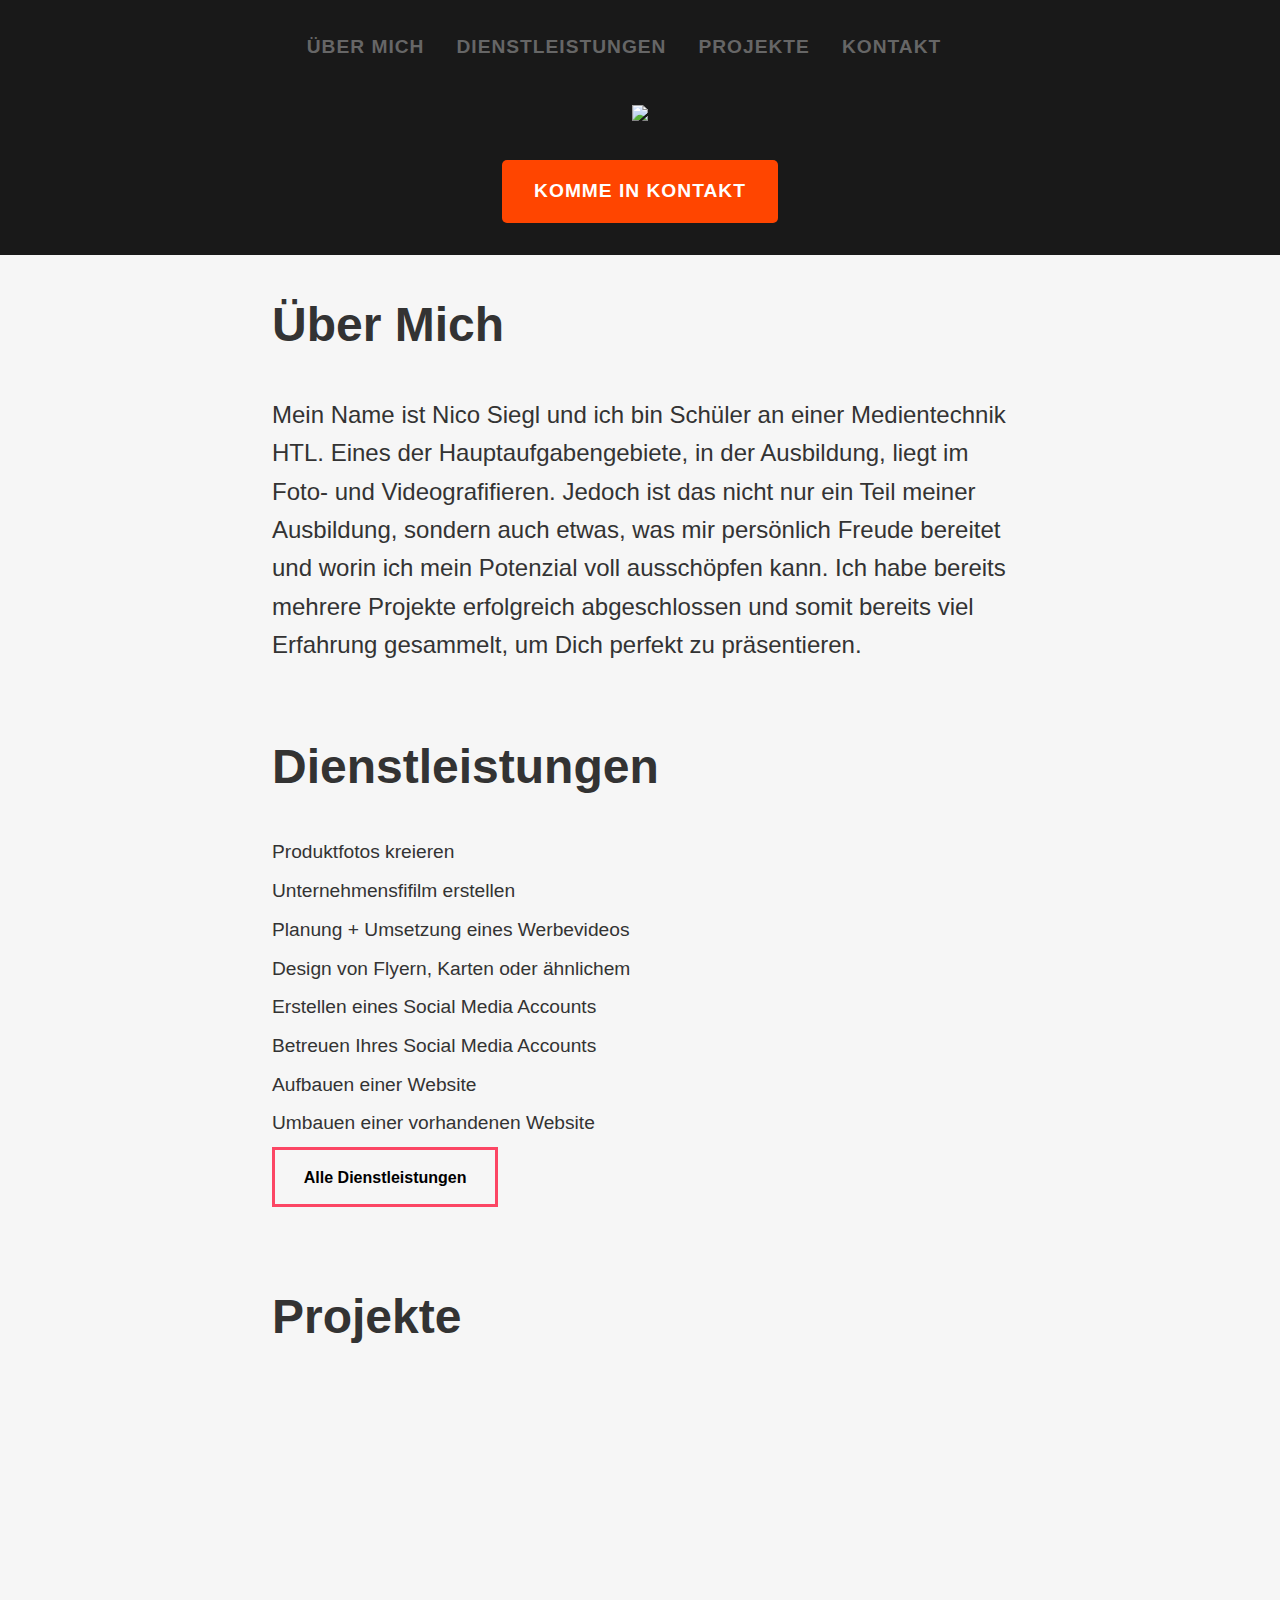
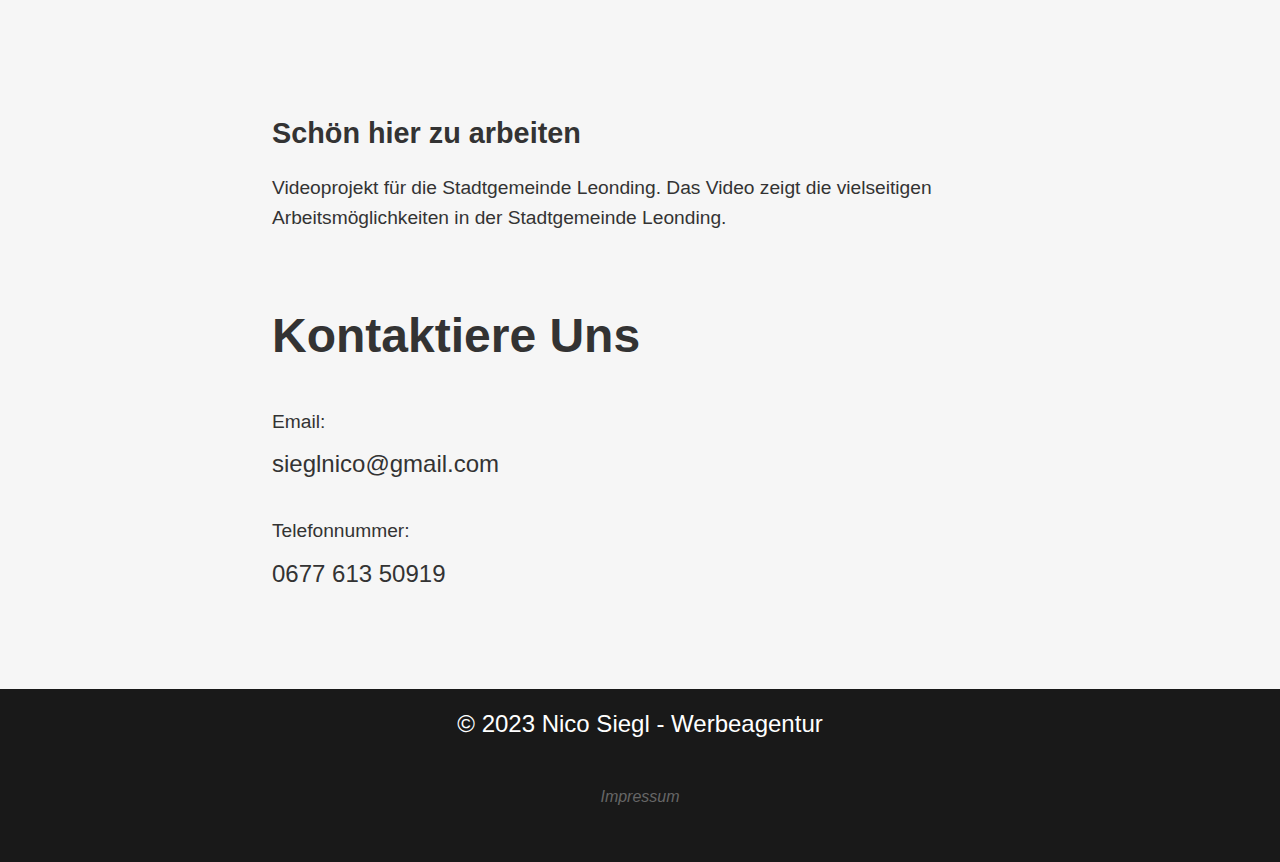
==== index.html @ 6b0ece73 "Add files via upload" ====
<!DOCTYPE html>
<html>
	<head>
		<meta charset="UTF-8">
		<meta name="viewport" content="width=device-width, initial-scale=1.0">
    <script src="./main.js"></script>
	<link rel="icon" type="image/png" href="test.png" sizes="16x16">
		<title>Nico Siegl - Werbeagentur</title>
		<link rel="stylesheet" href="main.css">
	</head>
	<body>
		<header>
			<nav>
				<ul>
					<li><a href="#about">Über Mich</a></li>
					<li><a href="#services">Dienstleistungen</a></li>
					<li><a href="#portfolio">Projekte</a></li>
					<li><a href="#contact">Kontakt</a></li>
				</ul>
			</nav>
			<!-- <h1>Nico Siegl</h1>
			<p>Deine Werbung in meinen Händen</p> -->
			<img src="./images/Logo.png" width="30%"><br>
			<a href="#contact" class="cta">Komme in Kontakt</a>
		</header>

		<main>
			<section id="about">
				<h2>Über Mich</h2>
				<p>Mein Name ist Nico Siegl und ich bin Schüler an einer Medientechnik HTL. Eines der Hauptaufgabengebiete, in der Ausbildung, liegt im Foto- und Videografifieren. Jedoch ist das nicht nur ein Teil meiner Ausbildung, sondern auch etwas, was mir persönlich Freude bereitet und worin ich mein Potenzial voll ausschöpfen kann. Ich habe bereits mehrere Projekte erfolgreich abgeschlossen und somit bereits viel Erfahrung gesammelt, um Dich perfekt zu präsentieren.</p>
			</section>

			<section id="services">
				<h2>Dienstleistungen</h2>
				<ul>
					<li>Produktfotos kreieren</li>
					<li>Unternehmensfifilm erstellen</li>
					<li>Planung + Umsetzung eines Werbevideos</li>
					<li>Design von Flyern, Karten oder ähnlichem</li>
					<li>Erstellen eines Social Media Accounts</li>
					<li>Betreuen Ihres Social Media Accounts</li>
          <li>Aufbauen einer Website</li>
          <li>Umbauen einer vorhandenen Website</li>
				</ul>

        <a class="btn" href="./files/Flyer-Angebote.pdf" download target="_blank">Alle Dienstleistungen</a>
			</section>

			<section id="portfolio">
				<h2>Projekte</h2>
				<div class="portfolio-item">
          <iframe width="560" height="315" src="https://www.youtube.com/embed/xik0evnvDrM" title="YouTube video player" frameborder="0" allow="accelerometer; autoplay; clipboard-write; encrypted-media; gyroscope; picture-in-picture; web-share" allowfullscreen></iframe>
					<h3>Schön hier zu arbeiten</h3>
					<p>Videoprojekt für die Stadtgemeinde Leonding. Das Video zeigt die vielseitigen Arbeitsmöglichkeiten in der Stadtgemeinde Leonding.</p>
				</div>
				
			</section>

			<section id="contact">
				<h2>Kontaktiere Uns</h2>
				<form action="#" method="post">
					<label for="email">Email:</label>
					<p type="email" id="email">sieglnico@gmail.com</p>
					<label for="message">Telefonnummer:</label>
					<p type="message" id="message">0677 613 50919</p>
				</form>
			</section>
		</main>

		<footer>
			<p>&copy; 2023 Nico Siegl - Werbeagentur</p>
			<p><b><a href="./pages/impressum/impressum.html">Impressum</a></b></p>
		</footer>
	</body>
</html>
---- main.css ----
/* Reset */
* {
	box-sizing: border-box;
	margin: 0;
	padding: 0;
}

/* Global styles */
body {
	font-family: 'Montserrat', sans-serif;
	font-size: 16px;
	line-height: 1.6;
	color: #333;
	background-color: #F6F6F6;
}

a {
	color: #666;
	text-decoration: none;
}

a:hover {
	color: #c1c1c1;
  transition: color 0.2s;
}

ul {
	list-style: none;
}

img {
	max-width: 100%;
	height: auto;
}

header {
	background-color: #191919;
	color: #fff;
	padding: 2rem;
	text-align: center;
}

nav ul {
	display: flex;
	justify-content: center;
	margin-bottom: 2rem;
}

nav li {
	margin-right: 2rem;
  
}

nav a {
	font-size: 1.2rem;
	font-weight: 600;
	letter-spacing: 1px;
	text-transform: uppercase;
}

h1 {
	font-size: 4rem;
	margin-top: 2rem;
}

p {
	font-size: 1.5rem;
	margin-bottom: 2rem;
}

.cta {
	display: inline-block;
	padding: 1rem 2rem;
	background-color: #FF4500;
	color: #fff;
	font-size: 1.2rem;
	font-weight: 600;
	letter-spacing: 1px;
	text-transform: uppercase;
	margin-top: 2rem;
	border-radius: 5px;
}

.cta:hover {
	background-color: #FF6347;
}

main {
	max-width: 800px;
	margin: 0 auto;
	padding: 2rem;
}

section {
	margin-bottom: 4rem;
}

h2 {
	font-size: 3rem;
	margin-bottom: 2rem;
}

ul li {
	font-size: 1.2rem;
	margin-bottom: 0.5rem;
}

.portfolio-item {
	margin-bottom: 2rem;
}

.portfolio-item h3 {
	font-size: 1.8rem;
	margin-bottom: 1rem;
}

.portfolio-item p {
	font-size: 1.2rem;
	margin-bottom: 1rem;
}

form label {
	display: block;
	font-size: 1.2rem;
	margin-bottom: 0.5rem;
}

form input,
form textarea {
	display: block;
	width: 100%;
	padding: 0.5rem;
	font-size: 1.2rem;
	margin-bottom: 1rem;
	border: 1px solid #ccc;
	border-radius: 5px;
}

form input[type="submit"] {
	background-color: #FF4500;
	color: #fff;
	font-size: 1.2rem;
	font-weight: 600;
	letter-spacing: 1px;
	text-transform: uppercase;
	padding: 1rem 2rem;
	border: none;
	border-radius: 5px;
	cursor: pointer;
}

form input[type="submit"]:hover {
	background-color: #FF6347;
}

footer {
	background-color: #191919;
	color: #fff;
	padding: 1rem;
	text-align: center;
}

@media screen and (max-width: 768px) {
	header {
		padding: 1rem;
	}

	nav ul {
		flex-direction: column;
	}

	nav li {
		margin-right: 0;
		margin-bottom: 1rem;
	}

	h1 {
		font-size: 3rem;
		margin-top: 1rem;
	}

	p {
		font-size: 1.2rem;
		margin-bottom: 1rem;
	}

	.cta {
		display: block;
		margin-top: 1rem;
		margin-bottom: 1rem;
		padding: 1rem;
		text-align: center;
	}

	main {
		padding: 1rem;
	}

	section {
		margin-bottom: 2rem;
	}

	h2 {
		font-size: 2rem;
		margin-bottom: 1rem;
	}

	.portfolio-item h3 {
		font-size: 1.5rem;
		margin-bottom: 0.5rem;
	}

	.portfolio-item p {
		font-size: 1.1rem;
		margin-bottom: 0.5rem;
	}

	form label {
		font-size: 1.1rem;
		margin-bottom: 0.5rem;
	}

	form input,
	form textarea {
		font-size: 1.1rem;
		margin-bottom: 0.5rem;
	}

	form input[type="submit"] {
		font-size: 1.1rem;
		padding: 0.8rem 2rem;
	}
}

.btn {
  display: inline-block;
  padding: 0.9rem 1.8rem;
  font-size: 16px;
  font-weight: 700;
  color: black;
  border: 3px solid rgb(252, 70, 100);
  cursor: pointer;
  position: relative;
  background-color: transparent;
  text-decoration: none;
  overflow: hidden;
  z-index: 1;
  font-family: inherit;
 }
 
 .btn::before {
  content: "";
  position: absolute;
  left: 0;
  top: 0;
  width: 100%;
  height: 100%;
  background-color: rgb(252, 70, 100);
  transform: translateX(-100%);
  transition: all .3s;
  z-index: -1;
 }
 
 .btn:hover::before {
  transform: translateX(0);
 }


 b{
	font-weight: lighter;
	font-style: italic;
	font-size:medium;
 }
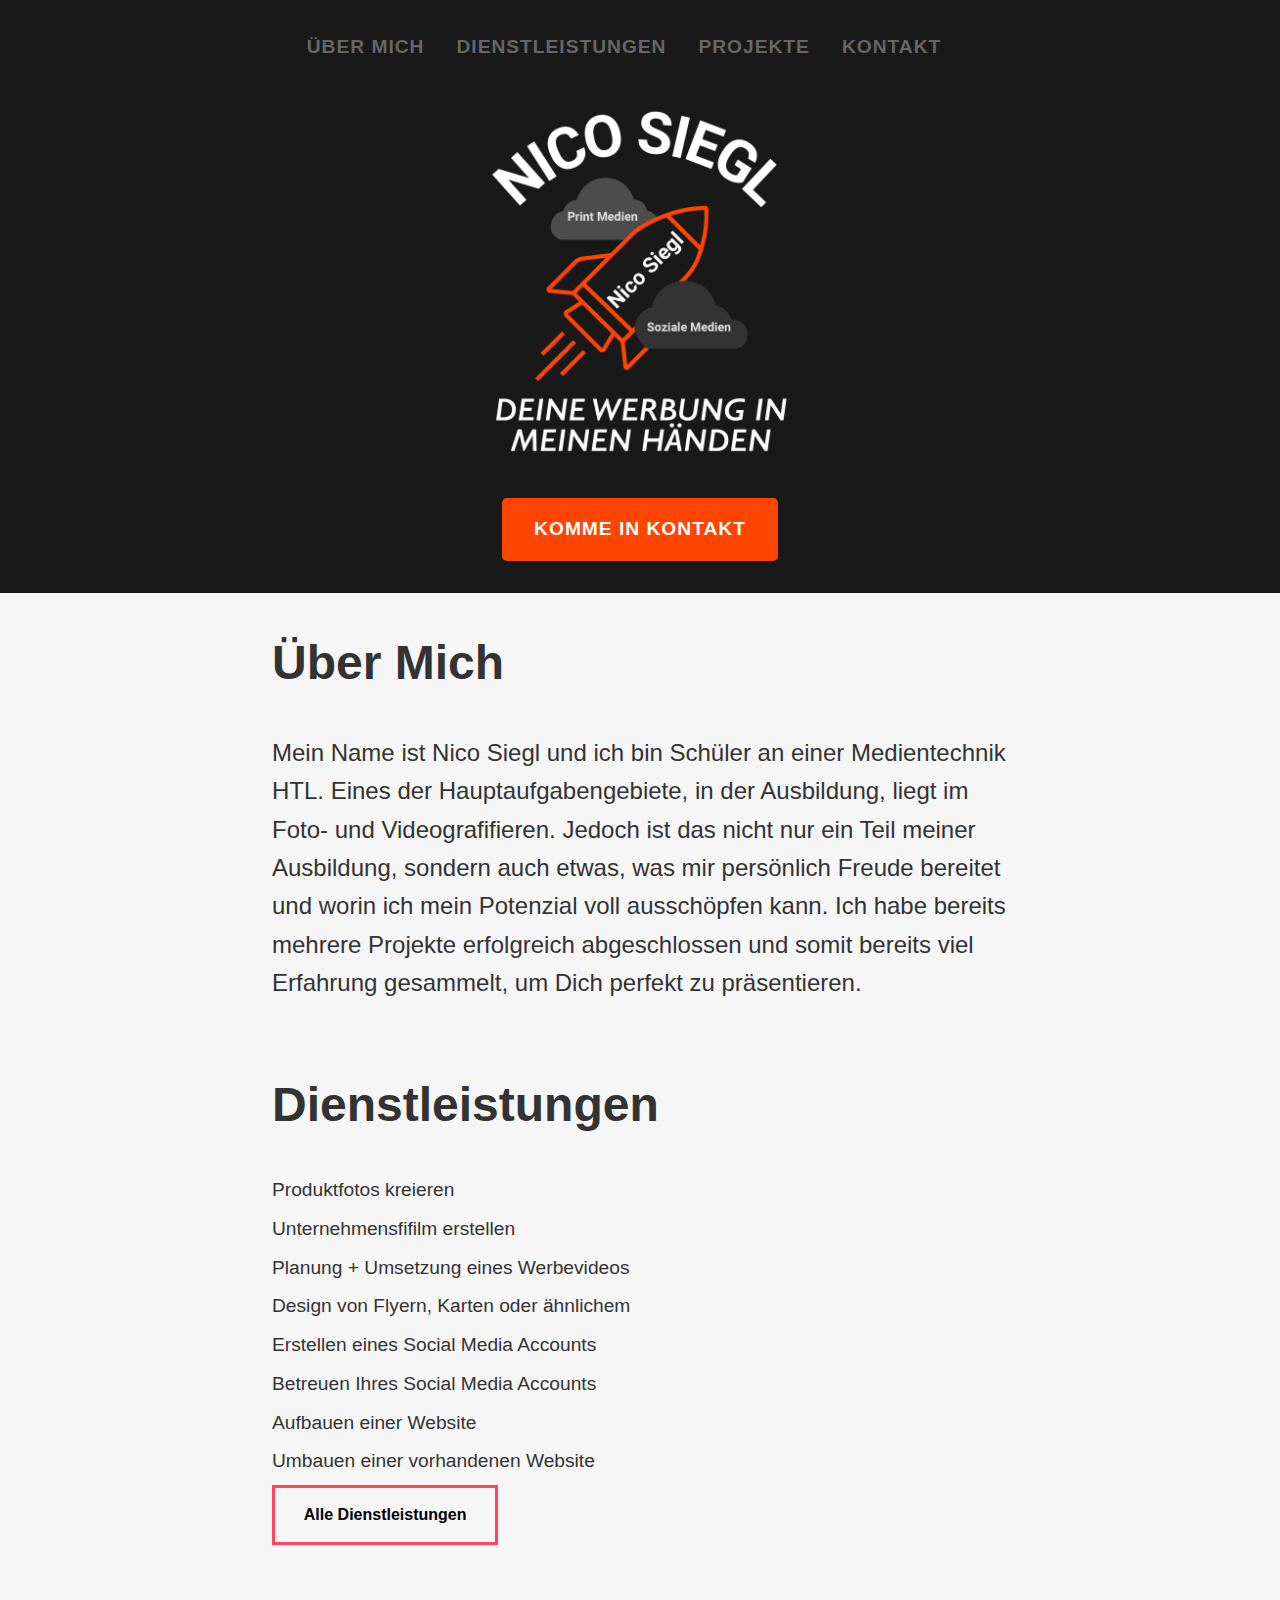
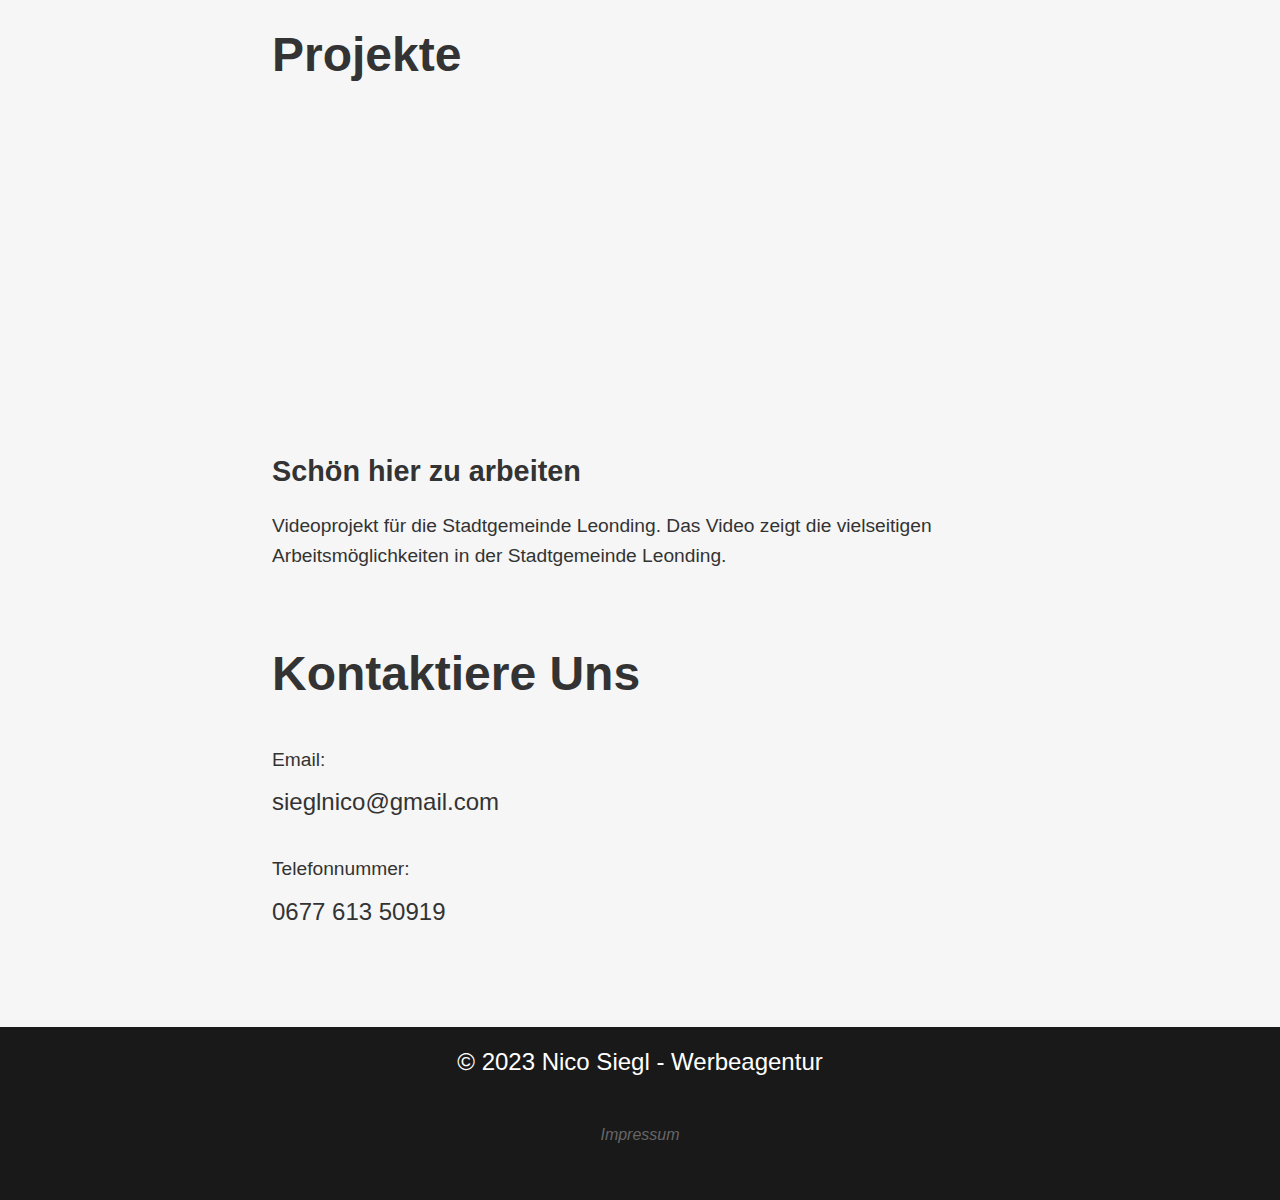
==== commit b34e032b: "Update index.html" ====
--- a/index.html
+++ b/index.html
@@ -2,6 +2,7 @@
 <html>
 	<head>
 		<meta charset="UTF-8">
+		<meta name="google-site-verification" content="EaaV_gbaYpy1Q0GVDEZ5HV2PXWoumx7Ljxgv7KE9rsQ" />
 		<meta name="viewport" content="width=device-width, initial-scale=1.0">
     <script src="./main.js"></script>
 	<link rel="icon" type="image/png" href="test.png" sizes="16x16">
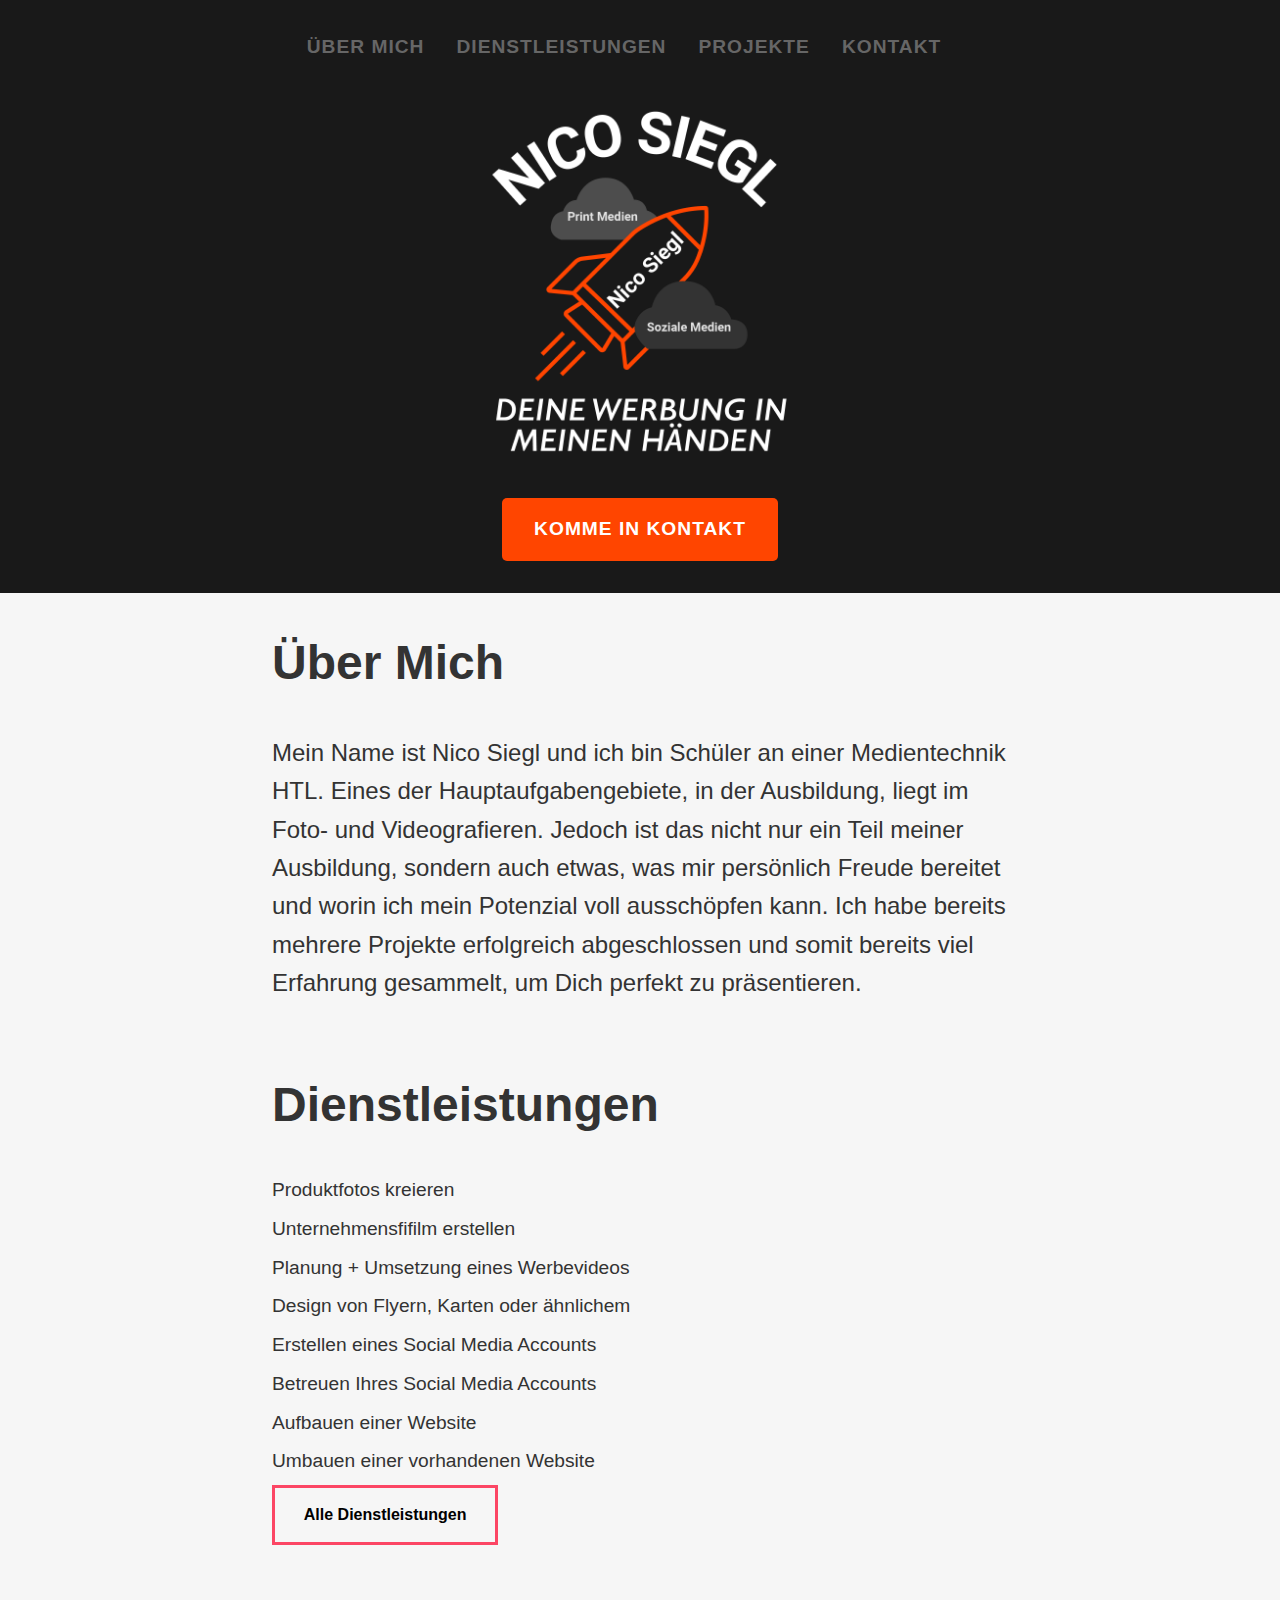
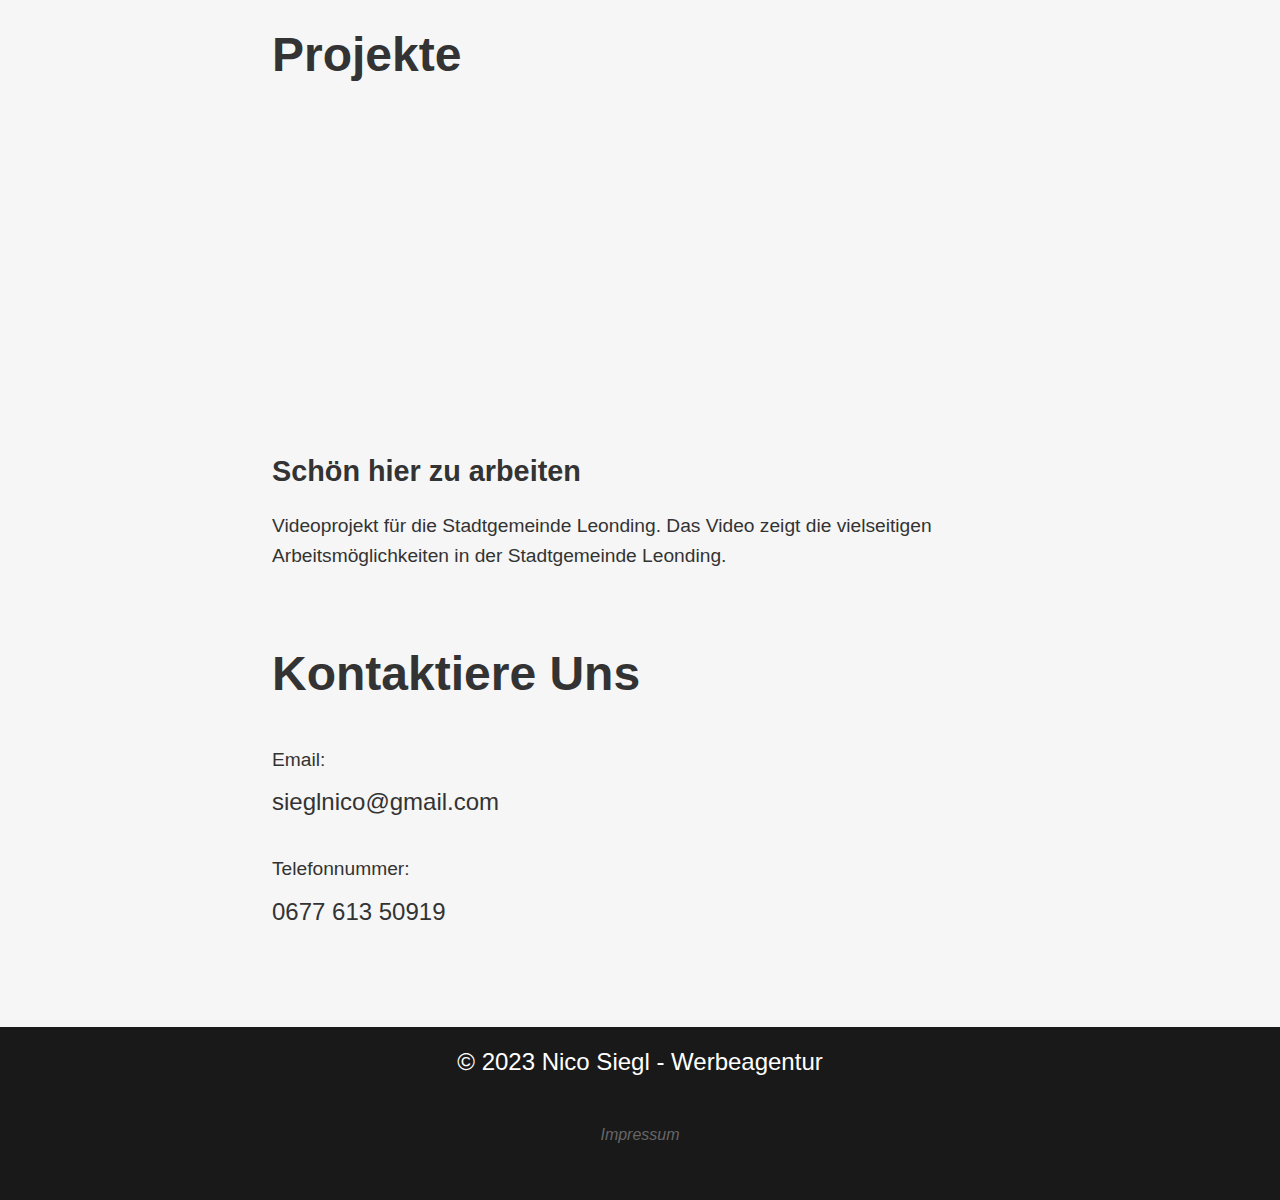
==== commit b7f08bb3: "Update index.html" ====
--- a/index.html
+++ b/index.html
@@ -28,7 +28,7 @@
 		<main>
 			<section id="about">
 				<h2>Über Mich</h2>
-				<p>Mein Name ist Nico Siegl und ich bin Schüler an einer Medientechnik HTL. Eines der Hauptaufgabengebiete, in der Ausbildung, liegt im Foto- und Videografifieren. Jedoch ist das nicht nur ein Teil meiner Ausbildung, sondern auch etwas, was mir persönlich Freude bereitet und worin ich mein Potenzial voll ausschöpfen kann. Ich habe bereits mehrere Projekte erfolgreich abgeschlossen und somit bereits viel Erfahrung gesammelt, um Dich perfekt zu präsentieren.</p>
+				<p>Mein Name ist Nico Siegl und ich bin Schüler an einer Medientechnik HTL. Eines der Hauptaufgabengebiete, in der Ausbildung, liegt im Foto- und Videografieren. Jedoch ist das nicht nur ein Teil meiner Ausbildung, sondern auch etwas, was mir persönlich Freude bereitet und worin ich mein Potenzial voll ausschöpfen kann. Ich habe bereits mehrere Projekte erfolgreich abgeschlossen und somit bereits viel Erfahrung gesammelt, um Dich perfekt zu präsentieren.</p>
 			</section>
 
 			<section id="services">
